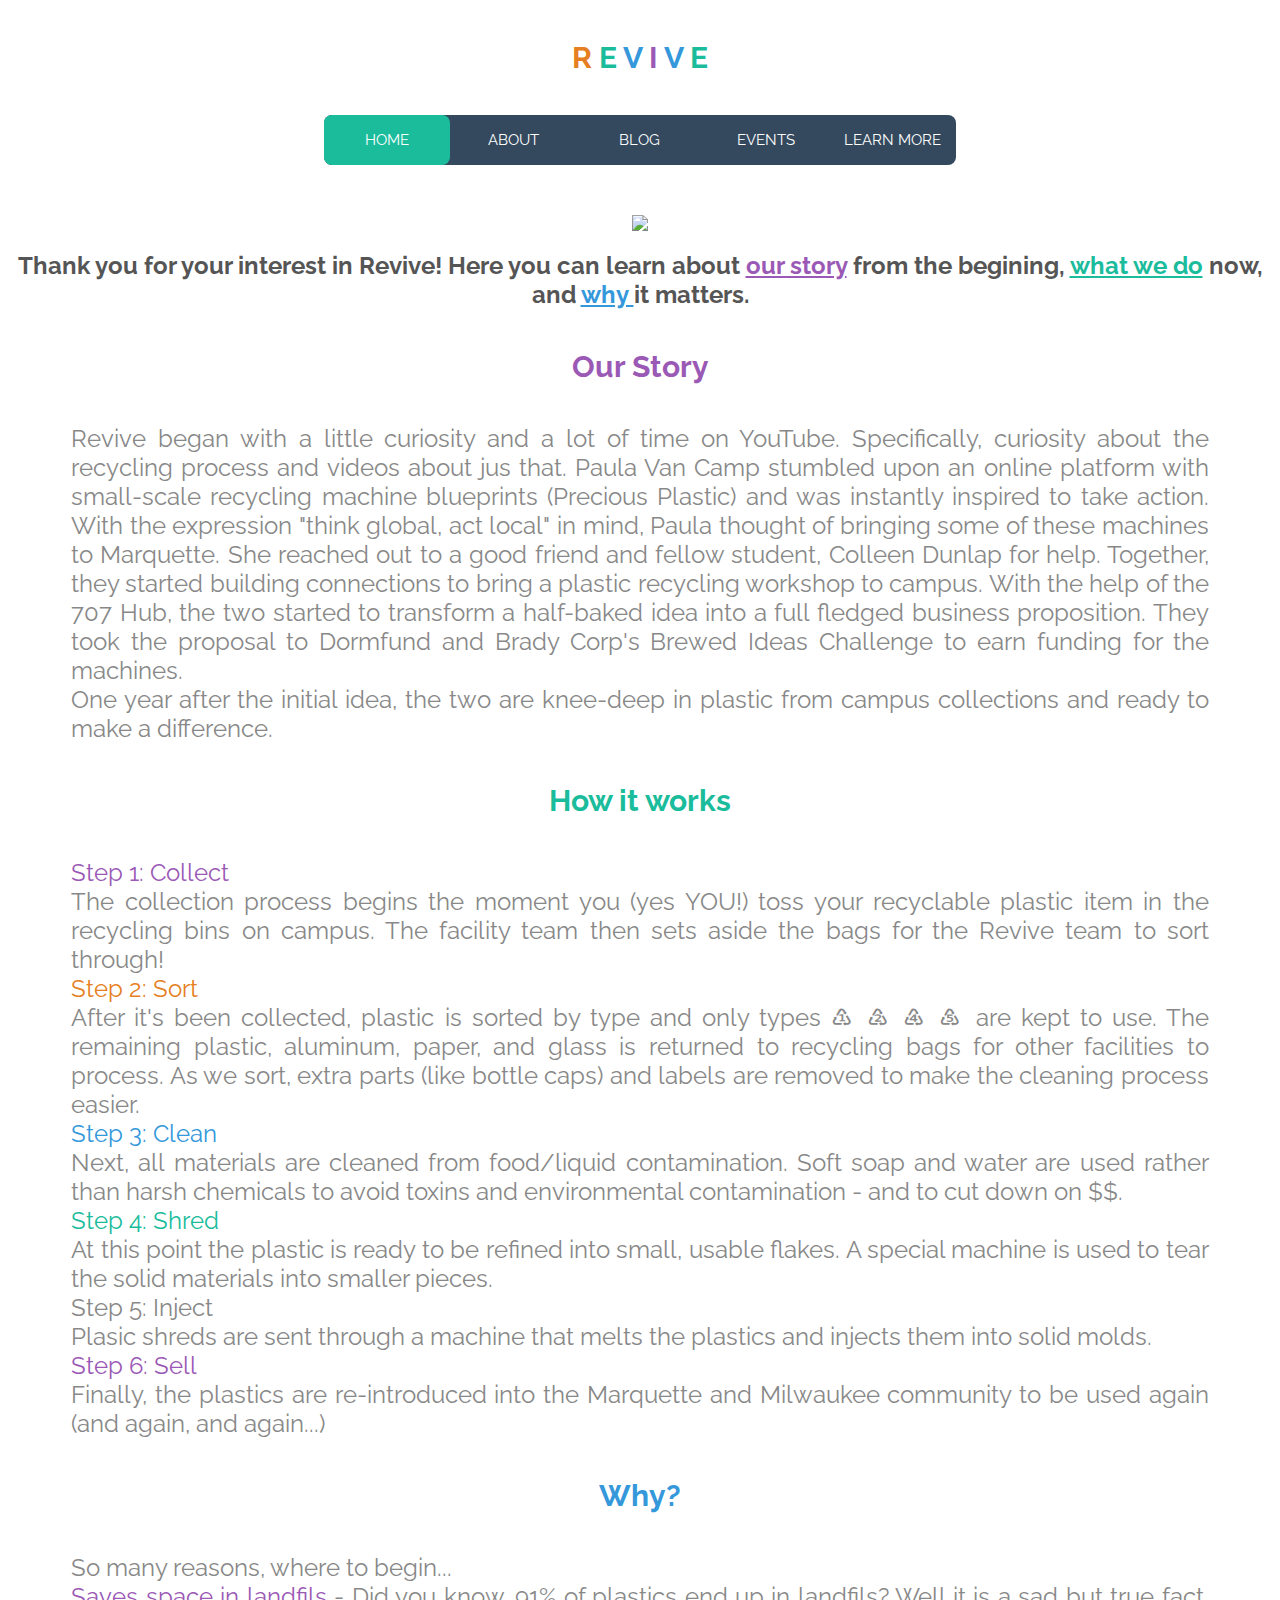
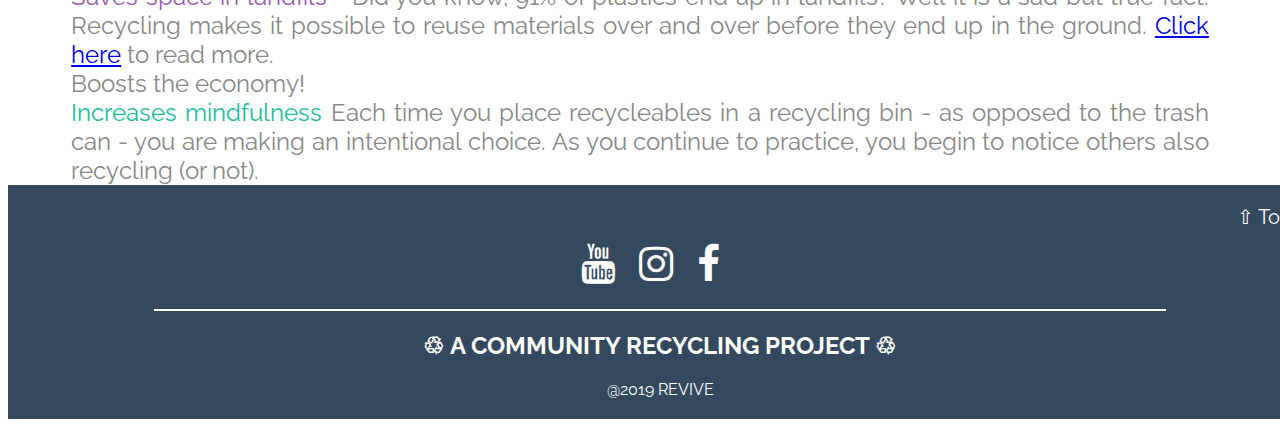
==== about.html @ caf434ef "Create about.html" ====
<html>
 <head>
	<title>Revive</title>
	 <meta http-equiv="Content-type" content="text/html;charset=UTF-8">
	<meta name="viewport" content="width=device-width, initial-scale=1">
	<link rel="stylesheet" href="https://cdnjs.cloudflare.com/ajax/libs/font-awesome/4.7.0/css/font-awesome.min.css">
	<!-- link to main stylesheet -->
	<link rel="stylesheet" type="text/css" href="/CSS/main.css">
	<link rel="stylesheet" type="text/css" href="/CSS/home.css">
</head>

<body>  
<div id=links>
  <h1 id=site-head>
    <span class=orn>R</span>
    <span class=green>E</span>
    <span class=blu>V</span>
    <span class=purp>I</span>
    <span class=blu>V</span>
    <span class=green>E</span></h1>
  <nav>
	  <a href="https://reviveplastics.github.io/">Home</a>
	  <a href="about.html">About</a>
	  <a href="blog.html">Blog</a>
	  <a href="events.html">Events</a>
	  <a href="learn-more.html">Learn More</a>
	  <div class="animation start-home"></div>
  </nav>
</div>
<div id=main>
  <div>
    <img src="revive-cutout.png">
    <h2>Thank you for your interest in Revive! Here you can learn about <a class=purp href="#story">our story</a> from the begining, <a class=green href="#how">what we do</a> now, and <a class=blu href="#why">why </a>it matters. </h2>
  </div>
  <div class=section id=story>
    <h1 class=purp>Our Story</h1>
    <p>Revive began with a little curiosity and a lot of time on YouTube.  Specifically, curiosity about the recycling process and videos about jus that. Paula Van Camp stumbled upon an online platform with small-scale recycling machine blueprints (Precious Plastic) and was instantly inspired to take action.  With the expression "think global, act local" in mind, Paula thought of bringing some of these machines to Marquette.  She reached out to a good friend and fellow student, Colleen Dunlap for help.  Together, they started building connections to bring a plastic recycling workshop to campus.  With the help of the 707 Hub, the two started to transform a half-baked idea into a full fledged business proposition. They took the proposal to Dormfund and Brady Corp's Brewed Ideas Challenge to earn funding for the machines.
    <br> One year after the initial idea, the two are knee-deep in plastic from campus collections and ready to make a difference. </p>
  </div>
  <div class=section id=how>
    <h1 class=green>How it works</h1>
    <p id=Step1><span class=purp>Step 1: Collect</span>
      <br>The collection process begins the moment you (yes YOU!) toss your recyclable plastic item in the recycling bins on campus. The facility team then sets aside the bags for the Revive team to sort through! </p>
  <p id=Step2><span class=orn>Step 2: Sort</span>
    <br>After it's been collected, plastic is sorted by type and only types &#9843; &#9844; &#9846; &#9847; are kept to use.  The remaining plastic, aluminum, paper, and glass is returned to recycling bags for other facilities to process.  As we sort, extra parts (like bottle caps) and labels are removed to make the cleaning process easier.</p>
   <p id=Step3><span class=blu>Step 3: Clean</span>
     <br>Next, all materials are cleaned from food/liquid contamination. Soft soap and water are used rather than harsh chemicals to avoid toxins and environmental contamination - and to cut down on $$.  </p>
    <p id=Step4><span class=green>Step 4: Shred</span>
      <br>At this point the plastic is ready to be refined into small, usable flakes. A special machine is used to tear the solid materials into smaller pieces.</p>
    <p id=Step5><span class=red>Step 5: Inject</span>
      <br>Plasic shreds are sent through a machine that melts the plastics and injects them into solid molds.</p>
   <p id=Step6><span class=purp>Step 6: Sell</span>
     <br>Finally, the plastics are re-introduced into the Marquette and Milwaukee community to be used again (and again, and again...)</p>
 </div>
 
<div class=section id=why>
  <h1 class=blu>Why?</h1>
  <p>So many reasons, where to begin...</p>
  <p class=reasons><span class=purp>Saves space in landfils</span> - Did you know, 91% of plastics end up in landfils? Well it is a sad but true fact. Recycling makes it possible to reuse materials over and over before they end up in the ground. <a href = #>Click here</a> to read more. </p>
  <p class=reasons><span class=red>Boosts the economy!</span></p>
  <p class=reasons><span class=green>Increases mindfulness</span> Each time you place recycleables in a recycling bin - as opposed to the trash can - you are making an intentional choice. As you continue to practice, you begin to notice others also recycling (or not).</p>
  </div>
    
    
 </div>   
<div id=foot>
  <div id=to-top>
    <a href="#links">&#8679; Top</a>
  </div>
  <div id=connect>
    <a href="#"><i class="fa fa-youtube"></i></a>
    <a href="#"><i class = "fa fa-instagram"></i></a>
    <a href="#"><i class = "fa fa-facebook"></i></a>
    <a href="#"><i></i></a>
  </div>
  <div class=line></div>
  <h2>&#9842; A COMMUNITY RECYCLING PROJECT &#9842; </h2>
  @2019 REVIVE
 </div>
   
</body>
---- CSS/main.css ----
/* Important styles */
@import url(https://fonts.googleapis.com/css?family=Raleway);
@import url('https://fonts.googleapis.com/css?family=Lobster');
@import url('https://fonts.googleapis.com/css?family=Cute+Font|Freckle+Face|Gugi|Monoton|Special+Elite');

::-webkit-scrollbar { 
    display: none; 
}

body { 
  color: #555; 
  text-align:center;
  padding:0px;
  font-family: "raleway", helvetica;
}
nav {
	margin: 27px auto 0;
	position: relative;
	width: 50%;
	height: 50px;
	background-color: #34495e;
	border-radius: 8px;
	font-size: 0;
}
nav a {
	line-height: 50px;
	height: 100%;
	font-size: 15px;
	display: inline-block;
	position: relative;
	z-index: 1;
	text-decoration: none;
	text-transform: uppercase;
	text-align: center;
	color: white;
	cursor: pointer;
}
nav .animation {
	position: absolute;
	height: 100%;
	top: 0;
	z-index: 0;
	transition: all .5s ease 0s;
	border-radius: 8px;
}
a:nth-child(1) {
	width: 20%;
}
a:nth-child(2) {
	width: 20%;
}
a:nth-child(3) {
	width: 20%;
}
a:nth-child(4) {
	width: 20%;
}
a:nth-child(5) {
	width: 20%;
}
nav .start-home, a:nth-child(1):hover~.animation {
	width:20%;
	left: 0;
	background-color: #1abc9c;
}
nav .start-about, a:nth-child(2):hover~.animation {
	width:20%;
	left: 20%;
	background-color: #e74c3c;
}
nav .start-blog, a:nth-child(3):hover~.animation {
	width:20%;
	left:40%;
	background-color: #3498db;
}
nav .start-portefolio, a:nth-child(4):hover~.animation {
	width:20%;
	left: 60%;
	background-color: #9b59b6;
}
nav .start-contact, a:nth-child(5):hover~.animation {
	width:20%;
	left:80%;
	background-color: #e67e22;
}
#main{
  /*all main content here*/
  margin-top:50px;
}
#foot{
  width:100%;
  background-color:#34495e;
  color:white;
  padding:20px;
}
#foot a{
  color:white;
  font-size:20px;
  text-decoration:none;
}
#connect i{
  font-size:40px;
  padding:15px 10px 15px 10px;
}
.line{
  height:2px;
  width:80%;
  margin:10px 10% 10px 10%;
  background-color:white;
}
#to-top{
  text-align:right;
  font-size:30px;
}
h1 {
	text-align: center;
	margin: 40px 0 40px;
	text-align: center;
	font-size: 30px;
	color: #34495e;
}

p{ 
  font-size: 1.5em;
  margin:0% 5%;
  text-align: justify; 
  color: #888; }
.purp{
  color:#9b59b6;
}
.orn{
  color:#e67e22;
}
.green{
  color:#1abc9c;
}
.blu{
  color:#3498db;
}
---- CSS/home.css ----
#homePicture{
  margin:20px 0 50px;
  opacity:.8;
  width:50%;
  border-radius:15px;
}
#slogan{
  margin:5%;
}
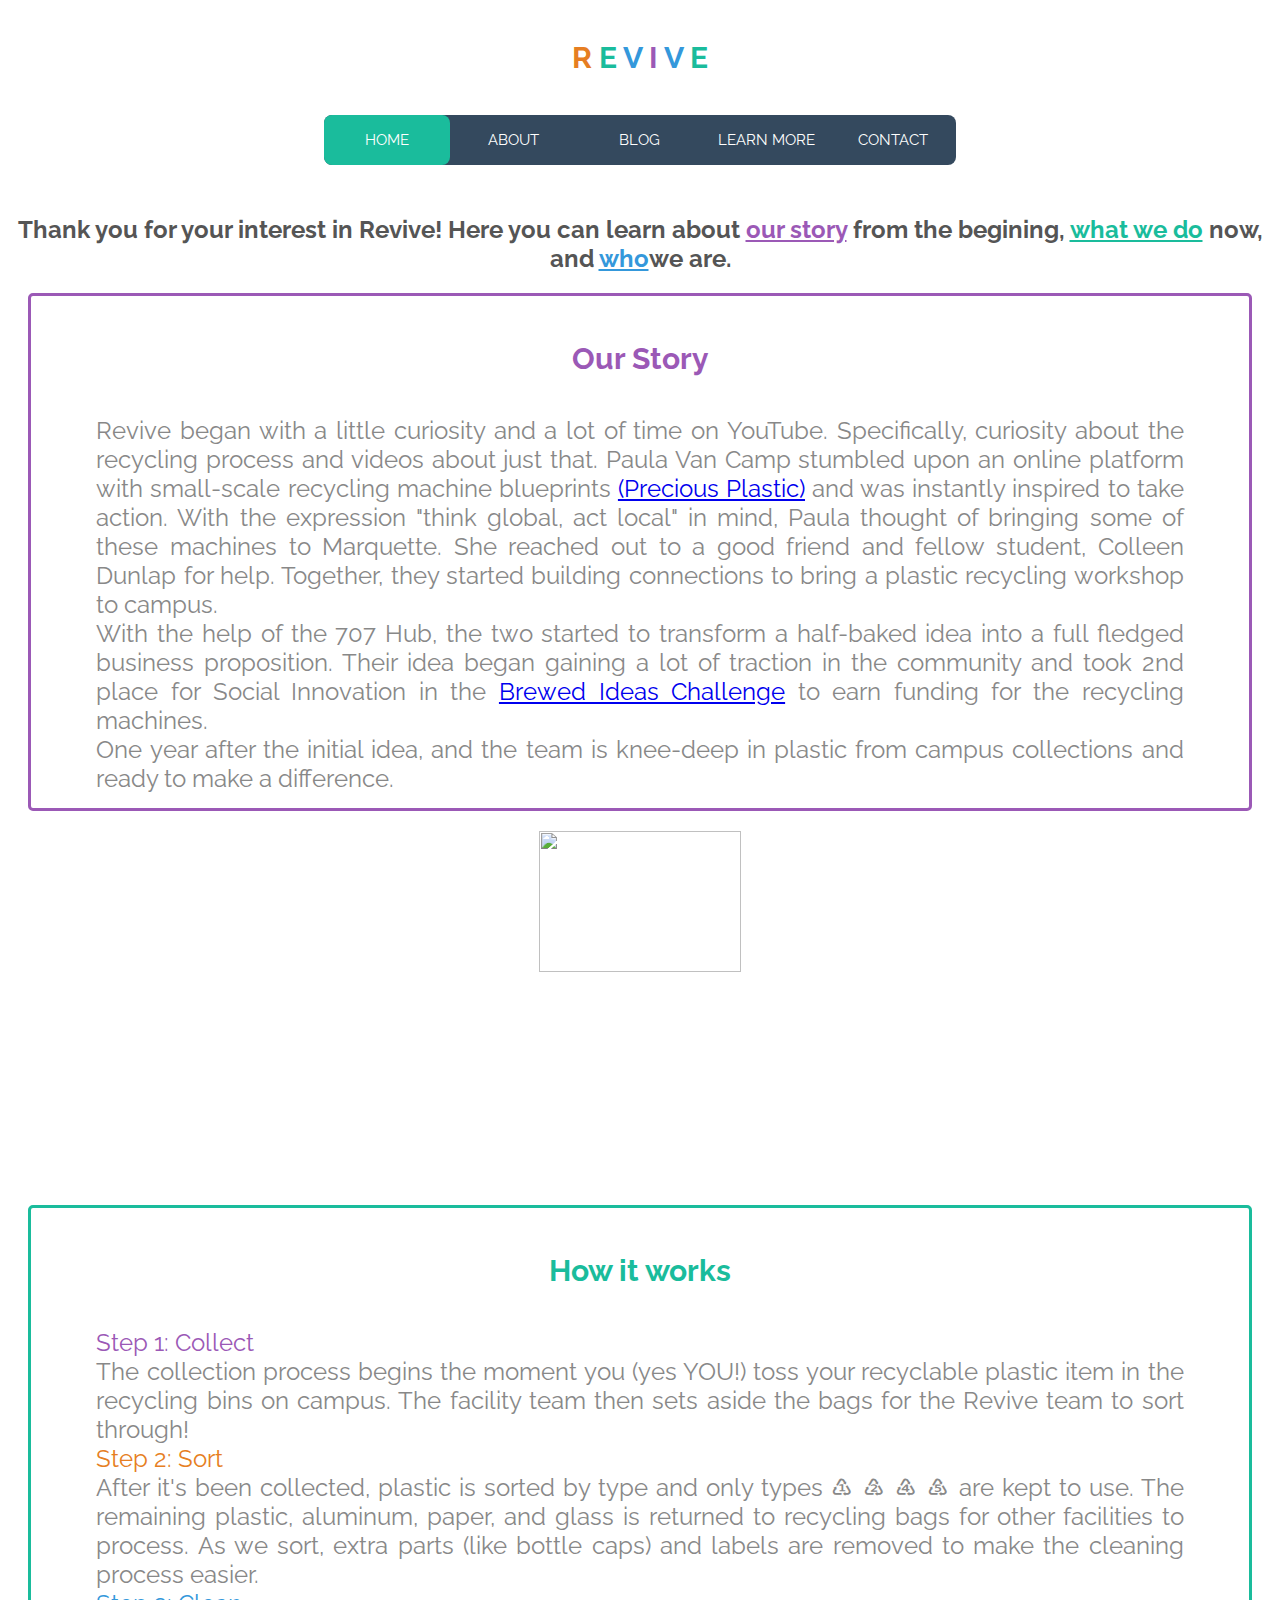
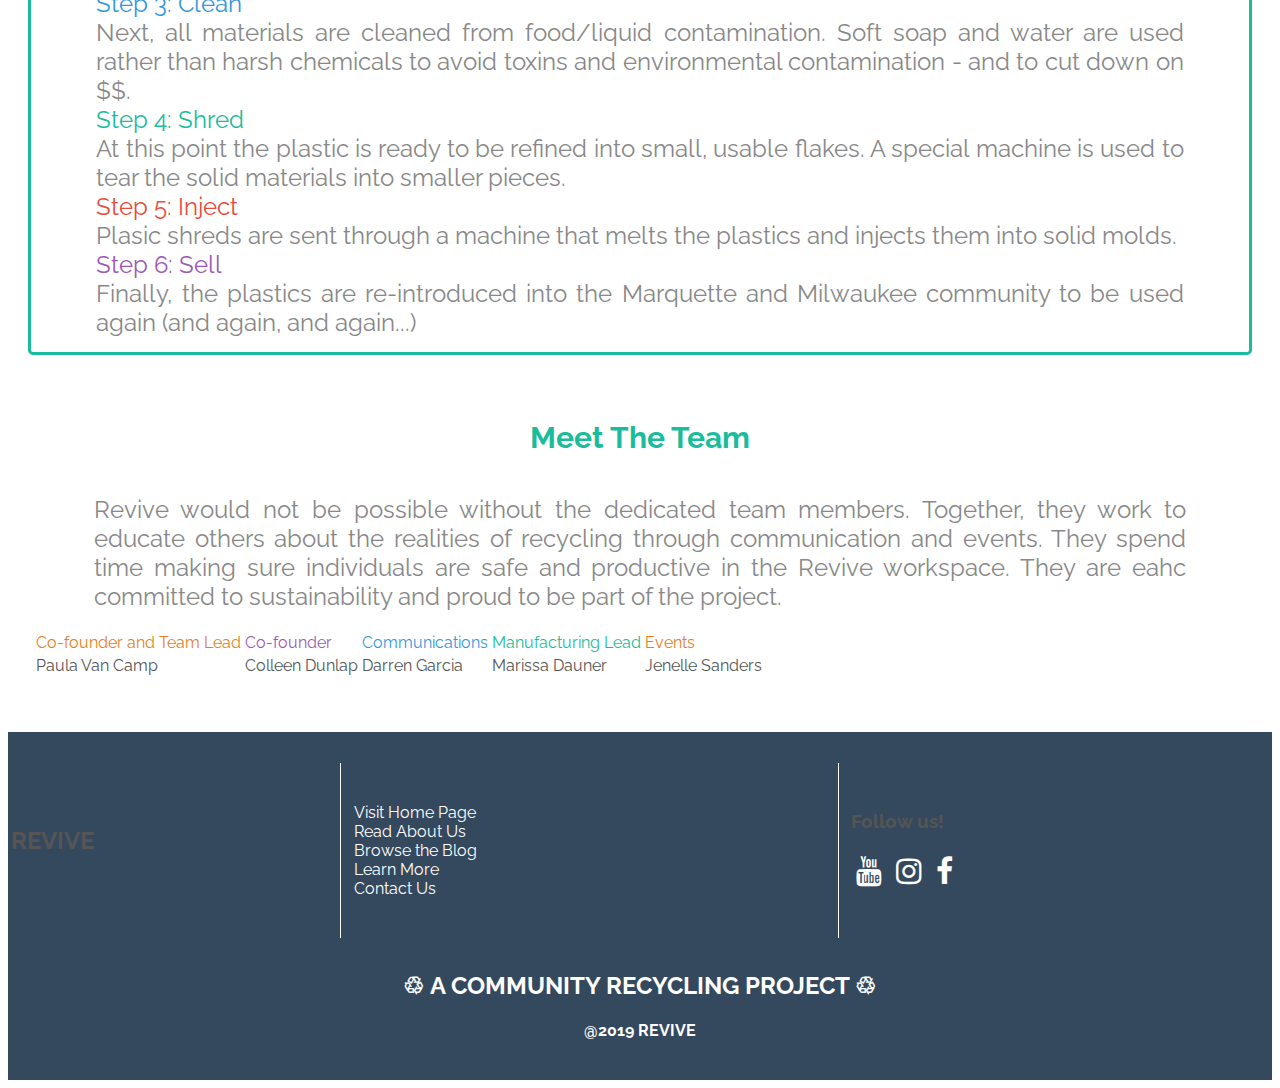
==== commit f66c8887: "added team table" ====
--- a/about.html
+++ b/about.html
@@ -6,7 +6,7 @@
 	<link rel="stylesheet" href="https://cdnjs.cloudflare.com/ajax/libs/font-awesome/4.7.0/css/font-awesome.min.css">
 	<!-- link to main stylesheet -->
 	<link rel="stylesheet" type="text/css" href="/CSS/main.css">
-	<link rel="stylesheet" type="text/css" href="/CSS/home.css">
+	<link rel="stylesheet" type="text/css" href="/CSS/about.css">
 </head>
 
 <body>  
@@ -22,21 +22,40 @@
 	  <a href="https://reviveplastics.github.io/">Home</a>
 	  <a href="about.html">About</a>
 	  <a href="blog.html">Blog</a>
-	  <a href="events.html">Events</a>
 	  <a href="learn-more.html">Learn More</a>
+   	  <a href="contact.html">Contact</a>
 	  <div class="animation start-home"></div>
   </nav>
 </div>
 <div id=main>
   <div>
-    <img src="revive-cutout.png">
-    <h2>Thank you for your interest in Revive! Here you can learn about <a class=purp href="#story">our story</a> from the begining, <a class=green href="#how">what we do</a> now, and <a class=blu href="#why">why </a>it matters. </h2>
+    <h2>Thank you for your interest in Revive! 
+	 Here you can learn about <a class=purp href="#story">our story</a> from the begining, 
+	 <a class=green href="#how">what we do</a> now, and <a class=blu href="#team">who</a>we are. 
+     </h2>
   </div>
   <div class=section id=story>
-    <h1 class=purp>Our Story</h1>
-    <p>Revive began with a little curiosity and a lot of time on YouTube.  Specifically, curiosity about the recycling process and videos about jus that. Paula Van Camp stumbled upon an online platform with small-scale recycling machine blueprints (Precious Plastic) and was instantly inspired to take action.  With the expression "think global, act local" in mind, Paula thought of bringing some of these machines to Marquette.  She reached out to a good friend and fellow student, Colleen Dunlap for help.  Together, they started building connections to bring a plastic recycling workshop to campus.  With the help of the 707 Hub, the two started to transform a half-baked idea into a full fledged business proposition. They took the proposal to Dormfund and Brady Corp's Brewed Ideas Challenge to earn funding for the machines.
-    <br> One year after the initial idea, the two are knee-deep in plastic from campus collections and ready to make a difference. </p>
-  </div>
+		  <h1 class=purp>Our Story</h1>
+    <p>Revive began with a little curiosity and a lot of time on YouTube.  
+	    Specifically, curiosity about the recycling process and videos about just that. 
+	    Paula Van Camp stumbled upon an online platform with small-scale recycling machine blueprints <a href = "https://preciousplastic.com/">(Precious Plastic)</a> and was instantly inspired to take action.  
+	    
+	    With the expression "think global, act local" in mind, Paula thought of bringing some of these machines to Marquette.  
+	    
+	    She reached out to a good friend and fellow student, Colleen Dunlap for help.  
+	    Together, they started building connections to bring a plastic recycling workshop to campus. 
+	    
+	    <br>With the help of the 707 Hub, the two started to transform a half-baked idea into a full fledged business proposition. 
+	    Their idea began gaining a lot of traction in the community and took 2nd place for Social Innovation in the
+	    <a href="https://www.marquette.edu/707-hub/brewed-ideas-challenge.php">Brewed Ideas Challenge</a> to earn funding for the recycling machines.
+    <br> One year after the initial idea, and the team is knee-deep in plastic from campus collections and ready to make a difference. </p>
+ 
+	 </div>
+	
+	
+	<img src="revive_cutout.png" width = "40%">
+	
+	
   <div class=section id=how>
     <h1 class=green>How it works</h1>
     <p id=Step1><span class=purp>Step 1: Collect</span>
@@ -53,29 +72,59 @@
      <br>Finally, the plastics are re-introduced into the Marquette and Milwaukee community to be used again (and again, and again...)</p>
  </div>
  
-<div class=section id=why>
-  <h1 class=blu>Why?</h1>
-  <p>So many reasons, where to begin...</p>
-  <p class=reasons><span class=purp>Saves space in landfils</span> - Did you know, 91% of plastics end up in landfils? Well it is a sad but true fact. Recycling makes it possible to reuse materials over and over before they end up in the ground. <a href = #>Click here</a> to read more. </p>
-  <p class=reasons><span class=red>Boosts the economy!</span></p>
-  <p class=reasons><span class=green>Increases mindfulness</span> Each time you place recycleables in a recycling bin - as opposed to the trash can - you are making an intentional choice. As you continue to practice, you begin to notice others also recycling (or not).</p>
-  </div>
+<div class=section id=team>
+	<h1 class=green> Meet The Team</h1>
+	<p>Revive would not be possible without the dedicated team members.  Together, they work to educate others about the realities of recycling
+	through communication and events.  They spend time making sure individuals are safe and productive in the Revive workspace. 
+	They are eahc committed to sustainability and proud to be part of the project. </p>
+	<br>
+  <table>
+	  <tr>
+		  <td class = orn>Co-founder and Team Lead</td>
+		  <td class = purp>Co-founder</td>
+		  <td class = blu>Communications</td>
+		  <td class = green>Manufacturing Lead</td>
+		  <td class = orn>Events</td>
+	  </tr>
+	  <tr>
+		  <td>Paula Van Camp</td><td> Colleen Dunlap </td><td>Darren Garcia</td><td>Marissa Dauner</td><td>Jenelle Sanders</td>
+	  </tr>
+   </table>
+	<br>
+	
+</div>
     
     
  </div>   
 <div id=foot>
-  <div id=to-top>
-    <a href="#links">&#8679; Top</a>
-  </div>
-  <div id=connect>
-    <a href="#"><i class="fa fa-youtube"></i></a>
-    <a href="#"><i class = "fa fa-instagram"></i></a>
-    <a href="#"><i class = "fa fa-facebook"></i></a>
-    <a href="#"><i></i></a>
-  </div>
-  <div class=line></div>
-  <h2>&#9842; A COMMUNITY RECYCLING PROJECT &#9842; </h2>
-  @2019 REVIVE
+   <br>
+  <table id=footTable>
+    <td>
+      <h2>REVIVE</h2>
+    </td>
+    <td>
+      <div class=line></div>
+    </td>
+    <td>
+      <a href="https://reviveplastics.com/">Visit Home Page</a><br>
+      <a href="https://reviveplastics.com/about.html">Read About Us</a><br>
+      <a href="https://reviveplastics.com/blog.htm">Browse the Blog</a><br>
+      <a href="https://reviveplastics.com/learn-more.html">Learn More</a><br>
+      <a href="https://reviveplastics.com/contact.html">Contact Us</a><br>
+    </td>
+    <td>
+      <div class=line></div>
+    </td>
+    <td>
+      <h3>Follow us!</h3>
+      <a href="#"><i class="fa fa-youtube"></i></a>
+      <a href="https://www.instagram.com/reviveplastics"><i class = "fa fa-instagram"></i></a>
+      <a href="https://www.facebook.com/reviveplasticsMU/?modal=admin_todo_tour"><i class = "fa fa-facebook"></i></a>
+      </td>
+  </table>
+   <h2>&#9842; A COMMUNITY RECYCLING PROJECT &#9842; </h2>
+   <h4>@2019 REVIVE</h4>
+   <br>
  </div>
    
 </body>
--- a/CSS/main.css
+++ b/CSS/main.css
@@ -91,26 +91,23 @@
   width:100%;
   background-color:#34495e;
   color:white;
-  padding:20px;
+}
+#footTable{
+  width: 100%;
+  height:200px;
 }
 #foot a{
   color:white;
-  font-size:20px;
   text-decoration:none;
 }
-#connect i{
-  font-size:40px;
-  padding:15px 10px 15px 10px;
+#foot i{
+  font-size:30px;
+  margin:5px;
 }
 .line{
-  height:2px;
-  width:80%;
-  margin:10px 10% 10px 10%;
+  height:90%;
+  width:1px;
   background-color:white;
-}
-#to-top{
-  text-align:right;
-  font-size:30px;
 }
 h1 {
 	text-align: center;
@@ -137,3 +134,6 @@
 .blu{
   color:#3498db;
 }
+.red{
+  color:#e74c3c;
+}
--- a/CSS/about.css
+++ b/CSS/about.css
@@ -0,0 +1,14 @@
+.section{
+  border-radius:5px;
+  margin:20px;
+  padding:5px 5px 15px 5px;
+}
+#why{
+  border:solid #3498db;
+}
+#how{
+  border:solid #1abc9c;
+}
+#story{
+  border:solid #9b59b6;
+}
